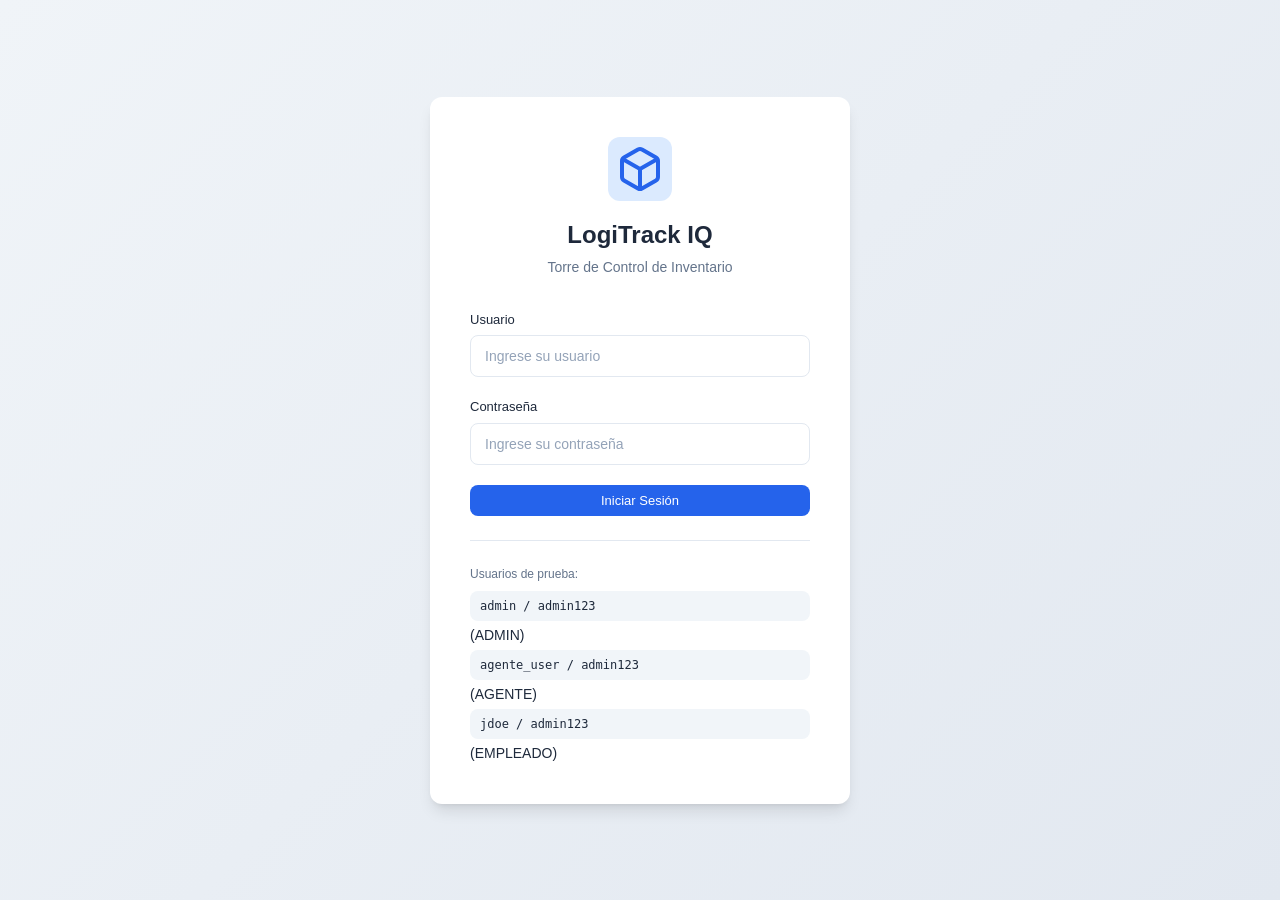
==== src/main/resources/static/index.html @ a63f6d24 "feat: casi que no, pero toco rezar, se arreglaron las herramientas del MCP" ====
<!DOCTYPE html>
<html lang="es">
<head>
    <meta charset="UTF-8">
    <meta name="viewport" content="width=device-width, initial-scale=1.0">
    <title>LogiTrack IQ - Login</title>
    <link rel="stylesheet" href="styles.css">
</head>
<body>
    <div class="login-container">
        <div class="login-card">
            <div class="login-header">
                <div class="logo">
                    <svg width="48" height="48" viewBox="0 0 24 24" fill="none" stroke="currentColor" stroke-width="2">
                        <path d="M21 16V8a2 2 0 0 0-1-1.73l-7-4a2 2 0 0 0-2 0l-7 4A2 2 0 0 0 3 8v8a2 2 0 0 0 1 1.73l7 4a2 2 0 0 0 2 0l7-4A2 2 0 0 0 21 16z"></path>
                        <polyline points="3.27 6.96 12 12.01 20.73 6.96"></polyline>
                        <line x1="12" y1="22.08" x2="12" y2="12"></line>
                    </svg>
                </div>
                <h1>LogiTrack IQ</h1>
                <p class="subtitle">Torre de Control de Inventario</p>
            </div>
            
            <form id="loginForm" class="login-form">
                <div class="form-group">
                    <label for="username">Usuario</label>
                    <input type="text" id="username" name="username" required autocomplete="username" placeholder="Ingrese su usuario">
                </div>
                
                <div class="form-group">
                    <label for="password">Contraseña</label>
                    <input type="password" id="password" name="password" required autocomplete="current-password" placeholder="Ingrese su contraseña">
                </div>
                
                <div id="loginError" class="error-message hidden"></div>
                
                <button type="submit" class="btn btn-primary btn-full" id="loginBtn">
                    <span class="btn-text">Iniciar Sesión</span>
                    <span class="btn-loader hidden"></span>
                </button>
            </form>
            
            <div class="login-footer">
                <p>Usuarios de prueba:</p>
                <div class="demo-users">
                    <code>admin / admin123</code> (ADMIN)
                    <code>agente_user / admin123</code> (AGENTE)
                    <code>jdoe / admin123</code> (EMPLEADO)
                </div>
            </div>
        </div>
    </div>
    
    <script src="app.js"></script>
    <script>
        // Login page initialization
        document.addEventListener('DOMContentLoaded', () => {
            if (window.location.pathname.endsWith('login.html') || window.location.pathname === '/' || window.location.pathname.endsWith('/')) {
                initLogin();
            }
        });
    </script>
</body>
</html>
---- src/main/resources/static/styles.css ----
/* ========================================
   LogiTrack IQ - Frontend Styles
   ======================================== */

:root {
    --color-primary: #2563eb;
    --color-primary-hover: #1d4ed8;
    --color-primary-light: #dbeafe;
    --color-secondary: #64748b;
    --color-secondary-hover: #475569;
    --color-success: #059669;
    --color-success-light: #d1fae5;
    --color-warning: #d97706;
    --color-warning-light: #fef3c7;
    --color-danger: #dc2626;
    --color-danger-light: #fee2e2;
    --color-info: #0891b2;
    --color-info-light: #cffafe;
    
    --color-bg: #f8fafc;
    --color-bg-card: #ffffff;
    --color-bg-hover: #f1f5f9;
    --color-border: #e2e8f0;
    --color-border-focus: #2563eb;
    
    --color-text: #1e293b;
    --color-text-secondary: #64748b;
    --color-text-muted: #94a3b8;
    
    --shadow-sm: 0 1px 2px 0 rgb(0 0 0 / 0.05);
    --shadow: 0 1px 3px 0 rgb(0 0 0 / 0.1), 0 1px 2px -1px rgb(0 0 0 / 0.1);
    --shadow-md: 0 4px 6px -1px rgb(0 0 0 / 0.1), 0 2px 4px -2px rgb(0 0 0 / 0.1);
    --shadow-lg: 0 10px 15px -3px rgb(0 0 0 / 0.1), 0 4px 6px -4px rgb(0 0 0 / 0.1);
    
    --radius-sm: 4px;
    --radius: 8px;
    --radius-lg: 12px;
    --radius-full: 9999px;
    
    --sidebar-width: 260px;
    --header-height: 64px;
    
    --transition: 150ms ease;
    --transition-fast: 100ms ease;
    
    --font-sans: -apple-system, BlinkMacSystemFont, 'Segoe UI', Roboto, 'Helvetica Neue', Arial, sans-serif;
    --font-mono: 'SF Mono', 'Fira Code', 'Fira Mono', Menlo, monospace;
}

/* ========================================
   Reset & Base
   ======================================== */

*, *::before, *::after {
    box-sizing: border-box;
    margin: 0;
    padding: 0;
}

html {
    font-size: 14px;
    -webkit-font-smoothing: antialiased;
    -moz-osx-font-smoothing: grayscale;
}

body {
    font-family: var(--font-sans);
    background-color: var(--color-bg);
    color: var(--color-text);
    line-height: 1.5;
    min-height: 100vh;
}

a {
    color: inherit;
    text-decoration: none;
}

button {
    font-family: inherit;
    font-size: inherit;
    border: none;
    background: none;
    cursor: pointer;
}

input {
    font-family: inherit;
    font-size: inherit;
}

table {
    border-collapse: collapse;
    width: 100%;
}

svg {
    display: block;
}

/* ========================================
   Utility Classes
   ======================================== */

.hidden { display: none !important; }
.sr-only { position: absolute; width: 1px; height: 1px; padding: 0; margin: -1px; overflow: hidden; clip: rect(0, 0, 0, 0); white-space: nowrap; border: 0; }

.flex { display: flex; }
.flex-col { flex-direction: column; }
.items-center { align-items: center; }
.justify-center { justify-content: center; }
.justify-between { justify-content: space-between; }
.gap-1 { gap: 4px; }
.gap-2 { gap: 8px; }
.gap-3 { gap: 12px; }
.gap-4 { gap: 16px; }

.w-full { width: 100%; }
.h-full { height: 100%; }

.text-center { text-align: center; }
.text-right { text-align: right; }

.font-medium { font-weight: 500; }
.font-semibold { font-weight: 600; }
.font-bold { font-weight: 700; }

.text-sm { font-size: 12px; }
.text-xs { font-size: 11px; }

.text-muted { color: var(--color-text-muted); }
.text-secondary { color: var(--color-text-secondary); }
.text-primary { color: var(--color-primary); }
.text-success { color: var(--color-success); }
.text-warning { color: var(--color-warning); }
.text-danger { color: var(--color-danger); }
.text-info { color: var(--color-info); }

.truncate { overflow: hidden; text-overflow: ellipsis; white-space: nowrap; }

/* ========================================
   Buttons
   ======================================== */

.btn {
    display: inline-flex;
    align-items: center;
    justify-content: center;
    gap: 8px;
    padding: 8px 16px;
    font-size: 13px;
    font-weight: 500;
    border-radius: var(--radius);
    transition: all var(--transition);
    white-space: nowrap;
}

.btn:disabled {
    opacity: 0.5;
    cursor: not-allowed;
}

.btn-sm {
    padding: 6px 12px;
    font-size: 12px;
}

.btn-full { width: 100%; }

.btn-primary {
    background-color: var(--color-primary);
    color: white;
}

.btn-primary:hover:not(:disabled) {
    background-color: var(--color-primary-hover);
}

.btn-secondary {
    background-color: var(--color-bg-hover);
    color: var(--color-text);
    border: 1px solid var(--color-border);
}

.btn-secondary:hover:not(:disabled) {
    background-color: var(--color-border);
}

.btn-danger {
    background-color: var(--color-danger);
    color: white;
}

.btn-danger:hover:not(:disabled) {
    background-color: #b91c1c;
}

.btn-ghost {
    background-color: transparent;
    color: var(--color-text-secondary);
    padding: 6px;
}

.btn-ghost:hover:not(:disabled) {
    background-color: var(--color-bg-hover);
    color: var(--color-text);
}

.btn-icon {
    padding: 6px;
    border-radius: var(--radius-sm);
}

.btn-loader {
    width: 16px;
    height: 16px;
    border: 2px solid transparent;
    border-top-color: currentColor;
    border-radius: 50%;
    animation: spin 0.6s linear infinite;
}

@keyframes spin {
    to { transform: rotate(360deg); }
}

/* ========================================
   Badges
   ======================================== */

.badge {
    display: inline-flex;
    align-items: center;
    padding: 2px 8px;
    font-size: 11px;
    font-weight: 600;
    border-radius: var(--radius-full);
    text-transform: uppercase;
    letter-spacing: 0.02em;
}

.badge-primary { background: var(--color-primary-light); color: var(--color-primary); }
.badge-success { background: var(--color-success-light); color: var(--color-success); }
.badge-warning { background: var(--color-warning-light); color: var(--color-warning); }
.badge-danger { background: var(--color-danger-light); color: var(--color-danger); }
.badge-info { background: var(--color-info-light); color: var(--color-info); }
.badge-secondary { background: var(--color-bg-hover); color: var(--color-text-secondary); }

/* ========================================
   Login Page
   ======================================== */

.login-container {
    min-height: 100vh;
    display: flex;
    align-items: center;
    justify-content: center;
    padding: 24px;
    background: linear-gradient(135deg, #f0f4f8 0%, #e2e8f0 100%);
}

.login-card {
    background: var(--color-bg-card);
    border-radius: var(--radius-lg);
    box-shadow: var(--shadow-lg);
    padding: 40px;
    width: 100%;
    max-width: 420px;
}

.login-header {
    text-align: center;
    margin-bottom: 32px;
}

.login-header .logo {
    display: inline-flex;
    align-items: center;
    justify-content: center;
    width: 64px;
    height: 64px;
    background: var(--color-primary-light);
    color: var(--color-primary);
    border-radius: var(--radius-lg);
    margin-bottom: 16px;
}

.login-header h1 {
    font-size: 24px;
    font-weight: 700;
    color: var(--color-text);
    margin-bottom: 4px;
}

.subtitle {
    color: var(--color-text-secondary);
    font-size: 14px;
}

.login-form {
    display: flex;
    flex-direction: column;
    gap: 20px;
}

.form-group {
    display: flex;
    flex-direction: column;
    gap: 6px;
}

.form-group label {
    font-size: 13px;
    font-weight: 500;
    color: var(--color-text);
}

.form-group input {
    padding: 12px 14px;
    border: 1px solid var(--color-border);
    border-radius: var(--radius);
    background: var(--color-bg-card);
    color: var(--color-text);
    transition: all var(--transition);
}

.form-group input::placeholder {
    color: var(--color-text-muted);
}

.form-group input:focus {
    outline: none;
    border-color: var(--color-border-focus);
    box-shadow: 0 0 0 3px var(--color-primary-light);
}

.error-message {
    display: flex;
    align-items: center;
    gap: 6px;
    padding: 10px 12px;
    background: var(--color-danger-light);
    color: var(--color-danger);
    border-radius: var(--radius);
    font-size: 13px;
}

.error-message.hidden { display: none; }

.login-footer {
    margin-top: 24px;
    padding-top: 24px;
    border-top: 1px solid var(--color-border);
}

.login-footer p {
    font-size: 12px;
    color: var(--color-text-secondary);
    margin-bottom: 8px;
}

.demo-users {
    display: flex;
    flex-direction: column;
    gap: 4px;
}

.demo-users code {
    background: var(--color-bg-hover);
    padding: 6px 10px;
    border-radius: var(--radius);
    font-size: 12px;
    font-family: var(--font-mono);
}

/* ========================================
   Header
   ======================================== */

.header {
    position: sticky;
    top: 0;
    z-index: 100;
    height: var(--header-height);
    background: var(--color-bg-card);
    border-bottom: 1px solid var(--color-border);
    display: flex;
    align-items: center;
    justify-content: space-between;
    padding: 0 24px;
    gap: 24px;
}

.header-left {
    display: flex;
    align-items: center;
    gap: 16px;
    min-width: 0;
}

.menu-toggle {
    display: none;
    padding: 8px;
    border-radius: var(--radius);
    color: var(--color-text-secondary);
}

.menu-toggle:hover {
    background: var(--color-bg-hover);
    color: var(--color-text);
}

.header .logo {
    display: flex;
    align-items: center;
    gap: 10px;
    color: var(--color-text);
    font-weight: 600;
    font-size: 16px;
}

.header .logo svg {
    color: var(--color-primary);
}

.page-title {
    font-size: 16px;
    font-weight: 600;
    white-space: nowrap;
}

.header-right {
    display: flex;
    align-items: center;
    gap: 16px;
    flex-shrink: 0;
}

.user-info {
    display: flex;
    align-items: center;
    gap: 8px;
    padding: 4px 12px 4px 8px;
    background: var(--color-bg-hover);
    border-radius: var(--radius-full);
}

#userName {
    font-weight: 500;
    font-size: 13px;
}

.role-badge {
    padding: 2px 8px;
    font-size: 10px;
    font-weight: 700;
    border-radius: var(--radius-full);
    text-transform: uppercase;
    letter-spacing: 0.03em;
}

.role-badge.ADMIN { background: var(--color-primary-light); color: var(--color-primary); }
.role-badge.AGENTE { background: var(--color-info-light); color: var(--color-info); }
.role-badge.EMPLEADO { background: var(--color-success-light); color: var(--color-success); }

/* ========================================
   App Layout
   ======================================== */

.app-container {
    display: flex;
    min-height: calc(100vh - var(--header-height));
}

.sidebar {
    position: fixed;
    top: var(--header-height);
    left: 0;
    bottom: 0;
    width: var(--sidebar-width);
    background: var(--color-bg-card);
    border-right: 1px solid var(--color-border);
    padding: 16px 8px;
    overflow-y: auto;
    z-index: 50;
    transition: transform var(--transition);
}

.sidebar-nav {
    display: flex;
    flex-direction: column;
    gap: 4px;
}

.nav-item {
    display: flex;
    align-items: center;
    gap: 12px;
    padding: 10px 12px;
    border-radius: var(--radius);
    color: var(--color-text-secondary);
    font-weight: 500;
    font-size: 13px;
    transition: all var(--transition-fast);
}

.nav-item:hover {
    background: var(--color-bg-hover);
    color: var(--color-text);
}

.nav-item.active {
    background: var(--color-primary-light);
    color: var(--color-primary);
}

.nav-item svg {
    flex-shrink: 0;
}

.main-content {
    flex: 1;
    margin-left: var(--sidebar-width);
    padding: 24px;
    min-height: calc(100vh - var(--header-height));
}

.page {
    display: none;
    animation: fadeIn 0.2s ease;
}

.page.active {
    display: block;
}

@keyframes fadeIn {
    from { opacity: 0; transform: translateY(4px); }
    to { opacity: 1; transform: translateY(0); }
}

.page-header {
    margin-bottom: 24px;
}

.page-header h2 {
    font-size: 22px;
    font-weight: 700;
    color: var(--color-text);
    margin-bottom: 4px;
}

.page-subtitle {
    color: var(--color-text-secondary);
    font-size: 13px;
}

/* ========================================
   KPI Grid
   ======================================== */

.kpi-grid {
    display: grid;
    grid-template-columns: repeat(auto-fit, minmax(240px, 1fr));
    gap: 16px;
    margin-bottom: 24px;
}

.kpi-card {
    background: var(--color-bg-card);
    border: 1px solid var(--color-border);
    border-radius: var(--radius-lg);
    padding: 20px;
    display: flex;
    align-items: center;
    gap: 16px;
    transition: all var(--transition);
}

.kpi-card:hover {
    box-shadow: var(--shadow-md);
    border-color: var(--color-border);
}

.kpi-icon {
    display: flex;
    align-items: center;
    justify-content: center;
    width: 48px;
    height: 48px;
    border-radius: var(--radius);
    flex-shrink: 0;
}

.kpi-icon.warning { background: var(--color-warning-light); color: var(--color-warning); }
.kpi-icon.danger { background: var(--color-danger-light); color: var(--color-danger); }
.kpi-icon.info { background: var(--color-info-light); color: var(--color-info); }
.kpi-icon.success { background: var(--color-success-light); color: var(--color-success); }

.kpi-content {
    flex: 1;
    min-width: 0;
}

.kpi-label {
    display: block;
    font-size: 12px;
    color: var(--color-text-secondary);
    margin-bottom: 4px;
}

.kpi-value {
    font-size: 28px;
    font-weight: 700;
    color: var(--color-text);
    line-height: 1.2;
}

/* ========================================
   Section Cards
   ======================================== */

.section-card {
    background: var(--color-bg-card);
    border: 1px solid var(--color-border);
    border-radius: var(--radius-lg);
    margin-bottom: 24px;
    overflow: hidden;
}

.section-header {
    display: flex;
    align-items: center;
    justify-content: space-between;
    padding: 16px 20px;
    border-bottom: 1px solid var(--color-border);
    flex-wrap: wrap;
    gap: 8px;
}

.section-header h3 {
    font-size: 15px;
    font-weight: 600;
    color: var(--color-text);
}

.section-date {
    font-size: 12px;
    color: var(--color-text-muted);
}

/* ========================================
   Movimientos Grid
   ======================================== |

.movimientos-grid {
    display: grid;
    grid-template-columns: repeat(3, 1fr);
    gap: 16px;
    padding: 20px;
}

.movimiento-item {
    text-align: center;
    padding: 16px;
    background: var(--color-bg);
    border-radius: var(--radius);
}

.movimiento-label {
    display: block;
    font-size: 12px;
    color: var(--color-text-secondary);
    margin-bottom: 4px;
    text-transform: uppercase;
    letter-spacing: 0.03em;
}

.movimiento-value {
    font-size: 28px;
    font-weight: 700;
    color: var(--color-text);
}

.movimiento-item.entrada .movimiento-value { color: var(--color-success); }
.movimiento-item.salida .movimiento-value { color: var(--color-danger); }
.movimiento-item.transferencia .movimiento-value { color: var(--color-info); }

/* ========================================
   Tables
   ======================================== */

.table-container {
    overflow-x: auto;
    border-radius: var(--radius);
    border: 1px solid var(--color-border);
}

.data-table {
    width: 100%;
    font-size: 13px;
}

.data-table thead {
    background: var(--color-bg);
}

.data-table th {
    padding: 12px 16px;
    text-align: left;
    font-size: 11px;
    font-weight: 600;
    color: var(--color-text-secondary);
    text-transform: uppercase;
    letter-spacing: 0.05em;
    border-bottom: 1px solid var(--color-border);
    white-space: nowrap;
}

.data-table td {
    padding: 12px 16px;
    border-bottom: 1px solid var(--color-border);
    color: var(--color-text);
    vertical-align: middle;
}

.data-table tbody tr {
    transition: background var(--transition-fast);
}

.data-table tbody tr:hover {
    background: var(--color-bg-hover);
}

.data-table tbody tr:last-child td {
    border-bottom: none;
}

/* ========================================
   Empty States
   ======================================== */

.empty-state {
    display: flex;
    flex-direction: column;
    align-items: center;
    justify-content: center;
    padding: 48px 24px;
    text-align: center;
    color: var(--color-text-muted);
}

.empty-state svg {
    margin-bottom: 12px;
    opacity: 0.5;
}

.empty-state p {
    font-size: 14px;
    font-weight: 500;
    color: var(--color-text-secondary);
    margin-bottom: 4px;
}

.empty-state small {
    font-size: 12px;
}

/* ========================================
   Modals
   ======================================== */

.modal {
    position: fixed;
    inset: 0;
    z-index: 200;
    display: flex;
    align-items: center;
    justify-content: center;
    padding: 24px;
}

.modal-overlay {
    position: absolute;
    inset: 0;
    background: rgba(15, 23, 42, 0.5);
    backdrop-filter: blur(2px);
}

.modal-content {
    position: relative;
    background: var(--color-bg-card);
    border-radius: var(--radius-lg);
    box-shadow: var(--shadow-lg);
    max-height: 90vh;
    width: 100%;
    animation: modalIn 0.2s ease;
}

@keyframes modalIn {
    from { opacity: 0; transform: scale(0.95) translateY(8px); }
    to { opacity: 1; transform: scale(1) translateY(0); }
}

.modal-header {
    display: flex;
    align-items: center;
    justify-content: space-between;
    padding: 16px 20px;
    border-bottom: 1px solid var(--color-border);
}

.modal-header h3 {
    font-size: 16px;
    font-weight: 600;
}

.modal-close {
    padding: 8px;
    border-radius: var(--radius);
    color: var(--color-text-muted);
    transition: all var(--transition-fast);
}

.modal-close:hover {
    background: var(--color-bg-hover);
    color: var(--color-text);
}

.modal-body {
    padding: 0;
    max-height: 60vh;
    overflow: hidden;
}

.modal-footer {
    display: flex;
    justify-content: flex-end;
    gap: 12px;
    padding: 16px 20px;
    border-top: 1px solid var(--color-border);
}

/* PDF Modal */
.pdf-modal-content {
    max-width: 1000px;
    max-height: 90vh;
}

#pdfFrame {
    width: 100%;
    height: 60vh;
    border: none;
    background: white;
}

/* Confirm Modal */
.confirm-modal-content {
    max-width: 400px;
}

.confirm-modal-content .modal-body {
    padding: 24px;
}

#confirmMessage {
    color: var(--color-text);
    line-height: 1.6;
}

/* ========================================
   Responsive
   ======================================== */

@media (max-width: 1024px) {
    .kpi-grid {
        grid-template-columns: repeat(2, 1fr);
    }
    
    .movimientos-grid {
        grid-template-columns: repeat(3, 1fr);
    }
}

@media (max-width: 768px) {
    .header {
        padding: 0 16px;
    }
    
    .page-title {
        display: none;
    }
    
    .menu-toggle {
        display: flex;
    }
    
    .sidebar {
        transform: translateX(-100%);
    }
    
    .sidebar.open {
        transform: translateX(0);
    }
    
    .main-content {
        margin-left: 0;
        padding: 16px;
    }
    
    .kpi-grid {
        grid-template-columns: 1fr;
    }
    
    .movimientos-grid {
        grid-template-columns: 1fr;
    }
    
    .modal {
        padding: 12px;
    }
    
    .modal-content {
        max-height: calc(100vh - 24px);
    }
    
    #pdfFrame {
        height: 50vh;
    }
}

@media (max-width: 480px) {
    .login-card {
        padding: 24px;
    }
    
    .section-header {
        flex-direction: column;
        align-items: flex-start;
    }
}

/* ========================================
   Scrollbar
   ======================================== */

::-webkit-scrollbar {
    width: 8px;
    height: 8px;
}

::-webkit-scrollbar-track {
    background: transparent;
}

::-webkit-scrollbar-thumb {
    background: var(--color-border);
    border-radius: var(--radius-full);
}

::-webkit-scrollbar-thumb:hover {
    background: var(--color-text-muted);
}

/* ========================================
   Focus Visible
   ======================================== */

:focus-visible {
    outline: 2px solid var(--color-border-focus);
    outline-offset: 2px;
}

button:focus-visible,
a:focus-visible,
input:focus-visible {
    outline: 2px solid var(--color-border-focus);
    outline-offset: 2px;
}
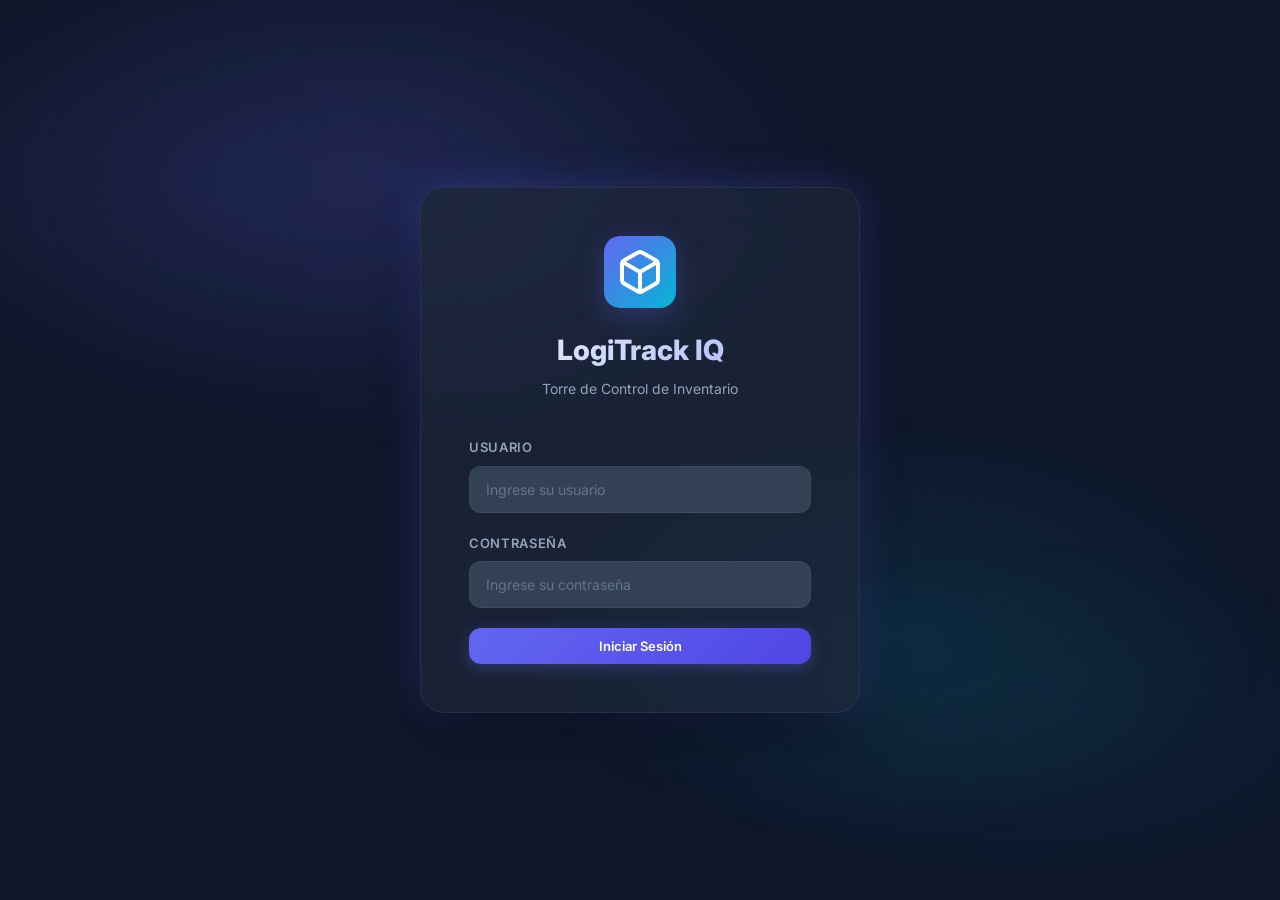
==== commit 476c329b: "feat: version final" ====
--- a/src/main/resources/static/index.html
+++ b/src/main/resources/static/index.html
@@ -39,15 +39,6 @@
                     <span class="btn-loader hidden"></span>
                 </button>
             </form>
-            
-            <div class="login-footer">
-                <p>Usuarios de prueba:</p>
-                <div class="demo-users">
-                    <code>admin / admin123</code> (ADMIN)
-                    <code>agente_user / admin123</code> (AGENTE)
-                    <code>jdoe / admin123</code> (EMPLEADO)
-                </div>
-            </div>
         </div>
     </div>
     
--- a/src/main/resources/static/styles.css
+++ b/src/main/resources/static/styles.css
@@ -1,142 +1,153 @@
 /* ========================================
-   LogiTrack IQ - Frontend Styles
-   ======================================== */
+   LogiTrack IQ - Professional Dashboard
+   ======================================== */
+
+@import url('https://fonts.googleapis.com/css2?family=Inter:wght@300;400;500;600;700;800&display=swap');
 
 :root {
-    --color-primary: #2563eb;
-    --color-primary-hover: #1d4ed8;
-    --color-primary-light: #dbeafe;
-    --color-secondary: #64748b;
-    --color-secondary-hover: #475569;
-    --color-success: #059669;
-    --color-success-light: #d1fae5;
-    --color-warning: #d97706;
-    --color-warning-light: #fef3c7;
-    --color-danger: #dc2626;
-    --color-danger-light: #fee2e2;
-    --color-info: #0891b2;
-    --color-info-light: #cffafe;
-    
-    --color-bg: #f8fafc;
-    --color-bg-card: #ffffff;
-    --color-bg-hover: #f1f5f9;
-    --color-border: #e2e8f0;
-    --color-border-focus: #2563eb;
-    
-    --color-text: #1e293b;
-    --color-text-secondary: #64748b;
-    --color-text-muted: #94a3b8;
-    
-    --shadow-sm: 0 1px 2px 0 rgb(0 0 0 / 0.05);
-    --shadow: 0 1px 3px 0 rgb(0 0 0 / 0.1), 0 1px 2px -1px rgb(0 0 0 / 0.1);
-    --shadow-md: 0 4px 6px -1px rgb(0 0 0 / 0.1), 0 2px 4px -2px rgb(0 0 0 / 0.1);
-    --shadow-lg: 0 10px 15px -3px rgb(0 0 0 / 0.1), 0 4px 6px -4px rgb(0 0 0 / 0.1);
-    
-    --radius-sm: 4px;
-    --radius: 8px;
-    --radius-lg: 12px;
+    --primary: #6366f1;
+    --primary-dark: #4f46e5;
+    --primary-light: #a5b4fc;
+    --primary-glow: rgba(99, 102, 241, 0.3);
+    --secondary: #64748b;
+    --success: #10b981;
+    --success-dark: #059669;
+    --success-light: #d1fae5;
+    --warning: #f59e0b;
+    --warning-dark: #d97706;
+    --warning-light: #fef3c7;
+    --danger: #ef4444;
+    --danger-dark: #dc2626;
+    --danger-light: #fee2e2;
+    --info: #06b6d4;
+    --info-light: #cffafe;
+
+    --bg-body: #0f172a;
+    --bg-surface: #1e293b;
+    --bg-card: #1e293b;
+    --bg-card-hover: #273548;
+    --bg-input: #334155;
+    --bg-glass: rgba(30, 41, 59, 0.7);
+
+    --border: rgba(148, 163, 184, 0.1);
+    --border-focus: var(--primary);
+
+    --text: #f1f5f9;
+    --text-secondary: #94a3b8;
+    --text-muted: #64748b;
+
+    --shadow-sm: 0 1px 2px rgba(0,0,0,0.3);
+    --shadow: 0 4px 6px -1px rgba(0,0,0,0.4);
+    --shadow-md: 0 10px 25px -5px rgba(0,0,0,0.5);
+    --shadow-lg: 0 25px 50px -12px rgba(0,0,0,0.6);
+    --shadow-glow: 0 0 40px var(--primary-glow);
+
+    --radius-sm: 6px;
+    --radius: 12px;
+    --radius-lg: 16px;
+    --radius-xl: 24px;
     --radius-full: 9999px;
-    
+
     --sidebar-width: 260px;
-    --header-height: 64px;
-    
-    --transition: 150ms ease;
-    --transition-fast: 100ms ease;
-    
-    --font-sans: -apple-system, BlinkMacSystemFont, 'Segoe UI', Roboto, 'Helvetica Neue', Arial, sans-serif;
-    --font-mono: 'SF Mono', 'Fira Code', 'Fira Mono', Menlo, monospace;
+    --header-height: 68px;
+
+    --font: 'Inter', -apple-system, BlinkMacSystemFont, sans-serif;
+    --mono: 'SF Mono', 'Fira Code', monospace;
+
+    --transition: 200ms cubic-bezier(0.4, 0, 0.2, 1);
+    --transition-slow: 400ms cubic-bezier(0.4, 0, 0.2, 1);
+    --bounce: cubic-bezier(0.34, 1.56, 0.64, 1);
 }
 
 /* ========================================
    Reset & Base
    ======================================== */
 
-*, *::before, *::after {
-    box-sizing: border-box;
-    margin: 0;
-    padding: 0;
-}
+*, *::before, *::after { box-sizing: border-box; margin: 0; padding: 0; }
 
 html {
     font-size: 14px;
     -webkit-font-smoothing: antialiased;
     -moz-osx-font-smoothing: grayscale;
+    scroll-behavior: smooth;
 }
 
 body {
-    font-family: var(--font-sans);
-    background-color: var(--color-bg);
-    color: var(--color-text);
-    line-height: 1.5;
+    font-family: var(--font);
+    background: var(--bg-body);
+    color: var(--text);
+    line-height: 1.6;
     min-height: 100vh;
-}
-
-a {
-    color: inherit;
-    text-decoration: none;
-}
-
-button {
-    font-family: inherit;
-    font-size: inherit;
-    border: none;
-    background: none;
-    cursor: pointer;
-}
-
-input {
-    font-family: inherit;
-    font-size: inherit;
-}
-
-table {
-    border-collapse: collapse;
-    width: 100%;
-}
-
-svg {
-    display: block;
-}
-
-/* ========================================
-   Utility Classes
-   ======================================== */
+    overflow-x: hidden;
+}
+
+body::before {
+    content: '';
+    position: fixed;
+    top: 0; left: 0;
+    width: 100%; height: 100%;
+    background:
+        radial-gradient(ellipse 80% 50% at 20% 20%, rgba(99, 102, 241, 0.08) 0%, transparent 50%),
+        radial-gradient(ellipse 60% 40% at 80% 80%, rgba(6, 182, 212, 0.06) 0%, transparent 50%);
+    pointer-events: none;
+    z-index: 0;
+}
+
+a { color: inherit; text-decoration: none; }
+button { font-family: inherit; border: none; background: none; cursor: pointer; color: inherit; }
+input { font-family: inherit; }
+table { border-collapse: collapse; width: 100%; }
+svg { display: block; }
 
 .hidden { display: none !important; }
-.sr-only { position: absolute; width: 1px; height: 1px; padding: 0; margin: -1px; overflow: hidden; clip: rect(0, 0, 0, 0); white-space: nowrap; border: 0; }
-
-.flex { display: flex; }
-.flex-col { flex-direction: column; }
-.items-center { align-items: center; }
-.justify-center { justify-content: center; }
-.justify-between { justify-content: space-between; }
-.gap-1 { gap: 4px; }
-.gap-2 { gap: 8px; }
-.gap-3 { gap: 12px; }
-.gap-4 { gap: 16px; }
-
-.w-full { width: 100%; }
-.h-full { height: 100%; }
-
-.text-center { text-align: center; }
-.text-right { text-align: right; }
-
-.font-medium { font-weight: 500; }
-.font-semibold { font-weight: 600; }
-.font-bold { font-weight: 700; }
-
-.text-sm { font-size: 12px; }
-.text-xs { font-size: 11px; }
-
-.text-muted { color: var(--color-text-muted); }
-.text-secondary { color: var(--color-text-secondary); }
-.text-primary { color: var(--color-primary); }
-.text-success { color: var(--color-success); }
-.text-warning { color: var(--color-warning); }
-.text-danger { color: var(--color-danger); }
-.text-info { color: var(--color-info); }
-
-.truncate { overflow: hidden; text-overflow: ellipsis; white-space: nowrap; }
+
+/* ========================================
+   Scrollbar
+   ======================================== */
+
+::-webkit-scrollbar { width: 6px; height: 6px; }
+::-webkit-scrollbar-track { background: transparent; }
+::-webkit-scrollbar-thumb { background: var(--text-muted); border-radius: var(--radius-full); }
+::-webkit-scrollbar-thumb:hover { background: var(--text-secondary); }
+
+/* ========================================
+   Loading Overlay
+   ======================================== */
+
+body.loading::after {
+    content: '';
+    position: fixed;
+    inset: 0;
+    background: rgba(15, 23, 42, 0.6);
+    backdrop-filter: blur(4px);
+    z-index: 999;
+    animation: fadeIn 0.2s ease;
+}
+
+.loading-spinner {
+    width: 40px; height: 40px;
+    border: 3px solid var(--border);
+    border-top-color: var(--primary);
+    border-radius: 50%;
+    animation: spin 0.8s linear infinite;
+}
+
+@keyframes spin { to { transform: rotate(360deg); } }
+@keyframes fadeIn { from { opacity: 0; } to { opacity: 1; } }
+@keyframes fadeOut { from { opacity: 1; } to { opacity: 0; } }
+@keyframes slideUp { from { opacity: 0; transform: translateY(20px); } to { opacity: 1; transform: translateY(0); } }
+@keyframes slideDown { from { opacity: 0; transform: translateY(-10px); } to { opacity: 1; transform: translateY(0); } }
+@keyframes slideInRight { from { opacity: 0; transform: translateX(30px); } to { opacity: 1; transform: translateX(0); } }
+@keyframes scaleIn { from { opacity: 0; transform: scale(0.95); } to { opacity: 1; transform: scale(1); } }
+@keyframes pulse { 0%, 100% { opacity: 1; } 50% { opacity: 0.5; } }
+@keyframes shimmer { 0% { background-position: -200% 0; } 100% { background-position: 200% 0; } }
+
+.skeleton {
+    background: linear-gradient(90deg, var(--bg-input) 25%, var(--bg-card-hover) 50%, var(--bg-input) 75%);
+    background-size: 200% 100%;
+    animation: shimmer 1.5s infinite;
+    border-radius: var(--radius-sm);
+}
 
 /* ========================================
    Buttons
@@ -147,81 +158,85 @@
     align-items: center;
     justify-content: center;
     gap: 8px;
-    padding: 8px 16px;
+    padding: 10px 20px;
     font-size: 13px;
-    font-weight: 500;
+    font-weight: 600;
     border-radius: var(--radius);
     transition: all var(--transition);
     white-space: nowrap;
-}
-
-.btn:disabled {
-    opacity: 0.5;
-    cursor: not-allowed;
-}
-
-.btn-sm {
-    padding: 6px 12px;
-    font-size: 12px;
-}
-
+    position: relative;
+    overflow: hidden;
+}
+
+.btn::after {
+    content: '';
+    position: absolute;
+    inset: 0;
+    background: linear-gradient(135deg, rgba(255,255,255,0.1) 0%, transparent 50%);
+    opacity: 0;
+    transition: opacity var(--transition);
+}
+
+.btn:hover::after { opacity: 1; }
+
+.btn:disabled { opacity: 0.5; cursor: not-allowed; }
+.btn:disabled::after { display: none; }
+
+.btn-sm { padding: 7px 14px; font-size: 12px; }
 .btn-full { width: 100%; }
 
 .btn-primary {
-    background-color: var(--color-primary);
+    background: linear-gradient(135deg, var(--primary) 0%, var(--primary-dark) 100%);
     color: white;
+    box-shadow: 0 4px 15px var(--primary-glow);
 }
 
 .btn-primary:hover:not(:disabled) {
-    background-color: var(--color-primary-hover);
-}
+    transform: translateY(-1px);
+    box-shadow: 0 6px 20px var(--primary-glow);
+}
+
+.btn-primary:active:not(:disabled) { transform: translateY(0); }
 
 .btn-secondary {
-    background-color: var(--color-bg-hover);
-    color: var(--color-text);
-    border: 1px solid var(--color-border);
+    background: var(--bg-input);
+    color: var(--text);
+    border: 1px solid var(--border);
 }
 
 .btn-secondary:hover:not(:disabled) {
-    background-color: var(--color-border);
+    background: var(--bg-card-hover);
+    border-color: var(--text-muted);
 }
 
 .btn-danger {
-    background-color: var(--color-danger);
+    background: linear-gradient(135deg, var(--danger) 0%, var(--danger-dark) 100%);
     color: white;
 }
 
-.btn-danger:hover:not(:disabled) {
-    background-color: #b91c1c;
-}
+.btn-danger:hover:not(:disabled) { transform: translateY(-1px); }
 
 .btn-ghost {
-    background-color: transparent;
-    color: var(--color-text-secondary);
-    padding: 6px;
+    background: transparent;
+    color: var(--text-secondary);
+    padding: 8px;
+    border-radius: var(--radius-sm);
 }
 
 .btn-ghost:hover:not(:disabled) {
-    background-color: var(--color-bg-hover);
-    color: var(--color-text);
-}
-
-.btn-icon {
-    padding: 6px;
-    border-radius: var(--radius-sm);
-}
+    background: var(--bg-input);
+    color: var(--text);
+}
+
+.btn-icon { padding: 8px; }
 
 .btn-loader {
-    width: 16px;
-    height: 16px;
+    width: 16px; height: 16px;
     border: 2px solid transparent;
     border-top-color: currentColor;
     border-radius: 50%;
     animation: spin 0.6s linear infinite;
-}
-
-@keyframes spin {
-    to { transform: rotate(360deg); }
+    display: none;
 }
 
 /* ========================================
@@ -231,20 +246,20 @@
 .badge {
     display: inline-flex;
     align-items: center;
-    padding: 2px 8px;
+    padding: 3px 10px;
     font-size: 11px;
-    font-weight: 600;
+    font-weight: 700;
     border-radius: var(--radius-full);
     text-transform: uppercase;
-    letter-spacing: 0.02em;
-}
-
-.badge-primary { background: var(--color-primary-light); color: var(--color-primary); }
-.badge-success { background: var(--color-success-light); color: var(--color-success); }
-.badge-warning { background: var(--color-warning-light); color: var(--color-warning); }
-.badge-danger { background: var(--color-danger-light); color: var(--color-danger); }
-.badge-info { background: var(--color-info-light); color: var(--color-info); }
-.badge-secondary { background: var(--color-bg-hover); color: var(--color-text-secondary); }
+    letter-spacing: 0.04em;
+}
+
+.badge-primary { background: rgba(99, 102, 241, 0.15); color: var(--primary-light); }
+.badge-success { background: rgba(16, 185, 129, 0.15); color: var(--success); }
+.badge-warning { background: rgba(245, 158, 11, 0.15); color: var(--warning); }
+.badge-danger { background: rgba(239, 68, 68, 0.15); color: var(--danger); }
+.badge-info { background: rgba(6, 182, 212, 0.15); color: var(--info); }
+.badge-secondary { background: rgba(100, 116, 139, 0.15); color: var(--text-secondary); }
 
 /* ========================================
    Login Page
@@ -256,45 +271,65 @@
     align-items: center;
     justify-content: center;
     padding: 24px;
-    background: linear-gradient(135deg, #f0f4f8 0%, #e2e8f0 100%);
+    position: relative;
+}
+
+.login-container::before {
+    content: '';
+    position: absolute;
+    inset: 0;
+    background:
+        radial-gradient(ellipse 60% 50% at 30% 20%, rgba(99, 102, 241, 0.15) 0%, transparent 60%),
+        radial-gradient(ellipse 50% 40% at 70% 70%, rgba(6, 182, 212, 0.1) 0%, transparent 60%);
+    pointer-events: none;
 }
 
 .login-card {
-    background: var(--color-bg-card);
-    border-radius: var(--radius-lg);
-    box-shadow: var(--shadow-lg);
-    padding: 40px;
+    background: var(--bg-glass);
+    backdrop-filter: blur(20px);
+    border: 1px solid var(--border);
+    border-radius: var(--radius-xl);
+    padding: 48px;
     width: 100%;
-    max-width: 420px;
+    max-width: 440px;
+    box-shadow: var(--shadow-lg), var(--shadow-glow);
+    animation: scaleIn 0.5s var(--bounce);
+    position: relative;
+    z-index: 1;
 }
 
 .login-header {
     text-align: center;
-    margin-bottom: 32px;
+    margin-bottom: 36px;
 }
 
 .login-header .logo {
     display: inline-flex;
     align-items: center;
     justify-content: center;
-    width: 64px;
-    height: 64px;
-    background: var(--color-primary-light);
-    color: var(--color-primary);
+    width: 72px; height: 72px;
+    background: linear-gradient(135deg, var(--primary) 0%, var(--info) 100%);
+    color: white;
     border-radius: var(--radius-lg);
-    margin-bottom: 16px;
+    margin-bottom: 20px;
+    box-shadow: 0 8px 30px var(--primary-glow);
+    animation: slideDown 0.6s var(--bounce);
 }
 
 .login-header h1 {
-    font-size: 24px;
-    font-weight: 700;
-    color: var(--color-text);
-    margin-bottom: 4px;
-}
-
-.subtitle {
-    color: var(--color-text-secondary);
+    font-size: 28px;
+    font-weight: 800;
+    background: linear-gradient(135deg, var(--text) 0%, var(--primary-light) 100%);
+    -webkit-background-clip: text;
+    -webkit-text-fill-color: transparent;
+    background-clip: text;
+    margin-bottom: 6px;
+}
+
+.login-header .subtitle {
+    color: var(--text-secondary);
     font-size: 14px;
+    font-weight: 400;
 }
 
 .login-form {
@@ -306,71 +341,79 @@
 .form-group {
     display: flex;
     flex-direction: column;
-    gap: 6px;
+    gap: 8px;
 }
 
 .form-group label {
     font-size: 13px;
-    font-weight: 500;
-    color: var(--color-text);
+    font-weight: 600;
+    color: var(--text-secondary);
+    text-transform: uppercase;
+    letter-spacing: 0.05em;
 }
 
 .form-group input {
-    padding: 12px 14px;
-    border: 1px solid var(--color-border);
+    padding: 14px 16px;
+    border: 1px solid var(--border);
     border-radius: var(--radius);
-    background: var(--color-bg-card);
-    color: var(--color-text);
+    background: var(--bg-input);
+    color: var(--text);
     transition: all var(--transition);
-}
-
-.form-group input::placeholder {
-    color: var(--color-text-muted);
-}
+    font-size: 14px;
+}
+
+.form-group input::placeholder { color: var(--text-muted); }
 
 .form-group input:focus {
     outline: none;
-    border-color: var(--color-border-focus);
-    box-shadow: 0 0 0 3px var(--color-primary-light);
+    border-color: var(--primary);
+    box-shadow: 0 0 0 3px var(--primary-glow);
 }
 
 .error-message {
     display: flex;
     align-items: center;
-    gap: 6px;
-    padding: 10px 12px;
-    background: var(--color-danger-light);
-    color: var(--color-danger);
+    gap: 8px;
+    padding: 12px 16px;
+    background: rgba(239, 68, 68, 0.1);
+    border: 1px solid rgba(239, 68, 68, 0.2);
+    color: var(--danger);
     border-radius: var(--radius);
     font-size: 13px;
+    font-weight: 500;
 }
 
 .error-message.hidden { display: none; }
 
 .login-footer {
-    margin-top: 24px;
+    margin-top: 28px;
     padding-top: 24px;
-    border-top: 1px solid var(--color-border);
+    border-top: 1px solid var(--border);
 }
 
 .login-footer p {
     font-size: 12px;
-    color: var(--color-text-secondary);
-    margin-bottom: 8px;
+    color: var(--text-muted);
+    margin-bottom: 10px;
+    text-transform: uppercase;
+    letter-spacing: 0.05em;
+    font-weight: 600;
 }
 
 .demo-users {
     display: flex;
     flex-direction: column;
-    gap: 4px;
+    gap: 6px;
 }
 
 .demo-users code {
-    background: var(--color-bg-hover);
-    padding: 6px 10px;
-    border-radius: var(--radius);
+    background: var(--bg-input);
+    padding: 8px 12px;
+    border-radius: var(--radius-sm);
     font-size: 12px;
-    font-family: var(--font-mono);
+    font-family: var(--mono);
+    color: var(--text-secondary);
+    border: 1px solid var(--border);
 }
 
 /* ========================================
@@ -382,8 +425,9 @@
     top: 0;
     z-index: 100;
     height: var(--header-height);
-    background: var(--color-bg-card);
-    border-bottom: 1px solid var(--color-border);
+    background: var(--bg-glass);
+    backdrop-filter: blur(20px);
+    border-bottom: 1px solid var(--border);
     display: flex;
     align-items: center;
     justify-content: space-between;
@@ -401,67 +445,62 @@
 .menu-toggle {
     display: none;
     padding: 8px;
-    border-radius: var(--radius);
-    color: var(--color-text-secondary);
-}
-
-.menu-toggle:hover {
-    background: var(--color-bg-hover);
-    color: var(--color-text);
-}
+    border-radius: var(--radius-sm);
+    color: var(--text-secondary);
+}
+
+.menu-toggle:hover { background: var(--bg-input); color: var(--text); }
 
 .header .logo {
     display: flex;
     align-items: center;
     gap: 10px;
-    color: var(--color-text);
-    font-weight: 600;
-    font-size: 16px;
-}
-
-.header .logo svg {
-    color: var(--color-primary);
-}
+    color: var(--text);
+    font-weight: 700;
+    font-size: 17px;
+}
+
+.header .logo svg { color: var(--primary); }
 
 .page-title {
-    font-size: 16px;
-    font-weight: 600;
+    font-size: 17px;
+    font-weight: 700;
     white-space: nowrap;
 }
 
+.header-center { flex: 1; }
+
 .header-right {
     display: flex;
     align-items: center;
-    gap: 16px;
+    gap: 12px;
     flex-shrink: 0;
 }
 
 .user-info {
     display: flex;
     align-items: center;
-    gap: 8px;
-    padding: 4px 12px 4px 8px;
-    background: var(--color-bg-hover);
+    gap: 10px;
+    padding: 6px 16px 6px 10px;
+    background: var(--bg-input);
     border-radius: var(--radius-full);
-}
-
-#userName {
-    font-weight: 500;
-    font-size: 13px;
-}
+    border: 1px solid var(--border);
+}
+
+#userName { font-weight: 600; font-size: 13px; }
 
 .role-badge {
-    padding: 2px 8px;
+    padding: 3px 10px;
     font-size: 10px;
-    font-weight: 700;
+    font-weight: 800;
     border-radius: var(--radius-full);
     text-transform: uppercase;
-    letter-spacing: 0.03em;
-}
-
-.role-badge.ADMIN { background: var(--color-primary-light); color: var(--color-primary); }
-.role-badge.AGENTE { background: var(--color-info-light); color: var(--color-info); }
-.role-badge.EMPLEADO { background: var(--color-success-light); color: var(--color-success); }
+    letter-spacing: 0.05em;
+}
+
+.role-badge.ADMIN { background: rgba(99, 102, 241, 0.2); color: var(--primary-light); }
+.role-badge.AGENTE { background: rgba(6, 182, 212, 0.2); color: var(--info); }
+.role-badge.EMPLEADO { background: rgba(16, 185, 129, 0.2); color: var(--success); }
 
 /* ========================================
    App Layout
@@ -470,6 +509,8 @@
 .app-container {
     display: flex;
     min-height: calc(100vh - var(--header-height));
+    position: relative;
+    z-index: 1;
 }
 
 .sidebar {
@@ -478,12 +519,13 @@
     left: 0;
     bottom: 0;
     width: var(--sidebar-width);
-    background: var(--color-bg-card);
-    border-right: 1px solid var(--color-border);
-    padding: 16px 8px;
+    background: var(--bg-glass);
+    backdrop-filter: blur(20px);
+    border-right: 1px solid var(--border);
+    padding: 16px 10px;
     overflow-y: auto;
     z-index: 50;
-    transition: transform var(--transition);
+    transition: transform var(--transition-slow);
 }
 
 .sidebar-nav {
@@ -496,124 +538,171 @@
     display: flex;
     align-items: center;
     gap: 12px;
-    padding: 10px 12px;
+    padding: 11px 14px;
     border-radius: var(--radius);
-    color: var(--color-text-secondary);
+    color: var(--text-secondary);
     font-weight: 500;
     font-size: 13px;
-    transition: all var(--transition-fast);
+    transition: all var(--transition);
+    position: relative;
 }
 
 .nav-item:hover {
-    background: var(--color-bg-hover);
-    color: var(--color-text);
+    background: var(--bg-input);
+    color: var(--text);
+    transform: translateX(4px);
 }
 
 .nav-item.active {
-    background: var(--color-primary-light);
-    color: var(--color-primary);
-}
-
-.nav-item svg {
-    flex-shrink: 0;
-}
+    background: linear-gradient(135deg, rgba(99, 102, 241, 0.15) 0%, rgba(6, 182, 212, 0.1) 100%);
+    color: var(--primary-light);
+}
+
+.nav-item.active::before {
+    content: '';
+    position: absolute;
+    left: 0;
+    top: 50%;
+    transform: translateY(-50%);
+    width: 3px;
+    height: 60%;
+    background: var(--primary);
+    border-radius: 0 4px 4px 0;
+}
+
+.nav-item svg { flex-shrink: 0; }
 
 .main-content {
     flex: 1;
     margin-left: var(--sidebar-width);
-    padding: 24px;
+    padding: 28px;
     min-height: calc(100vh - var(--header-height));
 }
+
+/* ========================================
+   Pages
+   ======================================== */
 
 .page {
     display: none;
-    animation: fadeIn 0.2s ease;
-}
-
-.page.active {
-    display: block;
-}
-
-@keyframes fadeIn {
-    from { opacity: 0; transform: translateY(4px); }
-    to { opacity: 1; transform: translateY(0); }
-}
+    animation: slideUp 0.4s var(--bounce);
+}
+
+.page.active { display: block; }
 
 .page-header {
-    margin-bottom: 24px;
+    margin-bottom: 28px;
 }
 
 .page-header h2 {
-    font-size: 22px;
-    font-weight: 700;
-    color: var(--color-text);
+    font-size: 26px;
+    font-weight: 800;
+    color: var(--text);
     margin-bottom: 4px;
+    background: linear-gradient(135deg, var(--text) 0%, var(--primary-light) 100%);
+    -webkit-background-clip: text;
+    -webkit-text-fill-color: transparent;
+    background-clip: text;
 }
 
 .page-subtitle {
-    color: var(--color-text-secondary);
-    font-size: 13px;
-}
-
-/* ========================================
-   KPI Grid
+    color: var(--text-secondary);
+    font-size: 14px;
+}
+
+/* ========================================
+   KPI Cards
    ======================================== */
 
 .kpi-grid {
     display: grid;
-    grid-template-columns: repeat(auto-fit, minmax(240px, 1fr));
+    grid-template-columns: repeat(4, 1fr);
+    gap: 18px;
+    margin-bottom: 28px;
+}
+
+.kpi-card {
+    background: var(--bg-card);
+    border: 1px solid var(--border);
+    border-radius: var(--radius-lg);
+    padding: 22px;
+    display: flex;
+    align-items: center;
     gap: 16px;
-    margin-bottom: 24px;
-}
-
-.kpi-card {
-    background: var(--color-bg-card);
-    border: 1px solid var(--color-border);
+    transition: all var(--transition-slow);
+    position: relative;
+    overflow: hidden;
+    animation: slideUp 0.5s var(--bounce) both;
+}
+
+.kpi-card:nth-child(1) { animation-delay: 0.05s; }
+.kpi-card:nth-child(2) { animation-delay: 0.1s; }
+.kpi-card:nth-child(3) { animation-delay: 0.15s; }
+.kpi-card:nth-child(4) { animation-delay: 0.2s; }
+
+.kpi-card::before {
+    content: '';
+    position: absolute;
+    inset: 0;
     border-radius: var(--radius-lg);
-    padding: 20px;
-    display: flex;
-    align-items: center;
-    gap: 16px;
-    transition: all var(--transition);
+    opacity: 0;
+    transition: opacity var(--transition);
 }
 
 .kpi-card:hover {
+    transform: translateY(-4px);
     box-shadow: var(--shadow-md);
-    border-color: var(--color-border);
-}
+    border-color: transparent;
+}
+
+.kpi-card:hover::before { opacity: 1; }
+
+.kpi-card:nth-child(1)::before { background: linear-gradient(135deg, rgba(245, 158, 11, 0.05) 0%, transparent 60%); }
+.kpi-card:nth-child(2)::before { background: linear-gradient(135deg, rgba(239, 68, 68, 0.05) 0%, transparent 60%); }
+.kpi-card:nth-child(3)::before { background: linear-gradient(135deg, rgba(6, 182, 212, 0.05) 0%, transparent 60%); }
+.kpi-card:nth-child(4)::before { background: linear-gradient(135deg, rgba(16, 185, 129, 0.05) 0%, transparent 60%); }
 
 .kpi-icon {
     display: flex;
     align-items: center;
     justify-content: center;
-    width: 48px;
-    height: 48px;
+    width: 52px; height: 52px;
     border-radius: var(--radius);
     flex-shrink: 0;
-}
-
-.kpi-icon.warning { background: var(--color-warning-light); color: var(--color-warning); }
-.kpi-icon.danger { background: var(--color-danger-light); color: var(--color-danger); }
-.kpi-icon.info { background: var(--color-info-light); color: var(--color-info); }
-.kpi-icon.success { background: var(--color-success-light); color: var(--color-success); }
-
-.kpi-content {
-    flex: 1;
-    min-width: 0;
-}
+    transition: transform var(--transition);
+}
+
+.kpi-card:hover .kpi-icon { transform: scale(1.1); }
+
+.kpi-icon.warning { background: rgba(245, 158, 11, 0.12); color: var(--warning); }
+.kpi-icon.danger { background: rgba(239, 68, 68, 0.12); color: var(--danger); }
+.kpi-icon.info { background: rgba(6, 182, 212, 0.12); color: var(--info); }
+.kpi-icon.success { background: rgba(16, 185, 129, 0.12); color: var(--success); }
+
+.kpi-content { flex: 1; min-width: 0; }
 
 .kpi-label {
     display: block;
     font-size: 12px;
-    color: var(--color-text-secondary);
+    color: var(--text-secondary);
     margin-bottom: 4px;
+    font-weight: 500;
 }
 
 .kpi-value {
     font-size: 28px;
-    font-weight: 700;
-    color: var(--color-text);
+    font-weight: 800;
+    color: var(--text);
     line-height: 1.2;
+    font-variant-numeric: tabular-nums;
+}
+
+.kpi-desc {
+    display: block;
+    font-size: 11px;
+    color: var(--text-muted);
+    margin-top: 4px;
+    font-style: italic;
 }
 
 /* ========================================
@@ -621,70 +710,92 @@
    ======================================== */
 
 .section-card {
-    background: var(--color-bg-card);
-    border: 1px solid var(--color-border);
+    background: var(--bg-card);
+    border: 1px solid var(--border);
     border-radius: var(--radius-lg);
     margin-bottom: 24px;
     overflow: hidden;
+    animation: slideUp 0.5s var(--bounce) both;
 }
 
 .section-header {
     display: flex;
     align-items: center;
     justify-content: space-between;
-    padding: 16px 20px;
-    border-bottom: 1px solid var(--color-border);
+    padding: 18px 22px;
+    border-bottom: 1px solid var(--border);
     flex-wrap: wrap;
     gap: 8px;
 }
 
 .section-header h3 {
     font-size: 15px;
-    font-weight: 600;
-    color: var(--color-text);
+    font-weight: 700;
+    color: var(--text);
 }
 
 .section-date {
     font-size: 12px;
-    color: var(--color-text-muted);
+    color: var(--text-muted);
 }
 
 /* ========================================
    Movimientos Grid
-   ======================================== |
+   ======================================== */
 
 .movimientos-grid {
     display: grid;
     grid-template-columns: repeat(3, 1fr);
-    gap: 16px;
-    padding: 20px;
+    gap: 18px;
+    padding: 22px;
 }
 
 .movimiento-item {
     text-align: center;
-    padding: 16px;
-    background: var(--color-bg);
+    padding: 24px 16px;
+    background: var(--bg-input);
     border-radius: var(--radius);
+    border: 1px solid var(--border);
+    transition: all var(--transition);
+    position: relative;
+    overflow: hidden;
+}
+
+.movimiento-item::before {
+    content: '';
+    position: absolute;
+    top: 0; left: 0; right: 0;
+    height: 3px;
+}
+
+.movimiento-item.entrada::before { background: linear-gradient(90deg, var(--success), transparent); }
+.movimiento-item.salida::before { background: linear-gradient(90deg, var(--danger), transparent); }
+.movimiento-item.transferencia::before { background: linear-gradient(90deg, var(--info), transparent); }
+
+.movimiento-item:hover {
+    transform: translateY(-3px);
+    box-shadow: var(--shadow);
 }
 
 .movimiento-label {
     display: block;
-    font-size: 12px;
-    color: var(--color-text-secondary);
-    margin-bottom: 4px;
+    font-size: 11px;
+    color: var(--text-secondary);
+    margin-bottom: 6px;
     text-transform: uppercase;
-    letter-spacing: 0.03em;
+    letter-spacing: 0.06em;
+    font-weight: 600;
 }
 
 .movimiento-value {
-    font-size: 28px;
-    font-weight: 700;
-    color: var(--color-text);
-}
-
-.movimiento-item.entrada .movimiento-value { color: var(--color-success); }
-.movimiento-item.salida .movimiento-value { color: var(--color-danger); }
-.movimiento-item.transferencia .movimiento-value { color: var(--color-info); }
+    font-size: 32px;
+    font-weight: 800;
+    line-height: 1.2;
+}
+
+.movimiento-item.entrada .movimiento-value { color: var(--success); }
+.movimiento-item.salida .movimiento-value { color: var(--danger); }
+.movimiento-item.transferencia .movimiento-value { color: var(--info); }
 
 /* ========================================
    Tables
@@ -692,8 +803,6 @@
 
 .table-container {
     overflow-x: auto;
-    border-radius: var(--radius);
-    border: 1px solid var(--color-border);
 }
 
 .data-table {
@@ -701,40 +810,74 @@
     font-size: 13px;
 }
 
-.data-table thead {
-    background: var(--color-bg);
-}
+.data-table thead { background: var(--bg-input); }
 
 .data-table th {
-    padding: 12px 16px;
+    padding: 14px 18px;
     text-align: left;
     font-size: 11px;
-    font-weight: 600;
-    color: var(--color-text-secondary);
+    font-weight: 700;
+    color: var(--text-secondary);
     text-transform: uppercase;
-    letter-spacing: 0.05em;
-    border-bottom: 1px solid var(--color-border);
+    letter-spacing: 0.06em;
+    border-bottom: 1px solid var(--border);
     white-space: nowrap;
 }
 
 .data-table td {
-    padding: 12px 16px;
-    border-bottom: 1px solid var(--color-border);
-    color: var(--color-text);
+    padding: 14px 18px;
+    border-bottom: 1px solid var(--border);
+    color: var(--text);
     vertical-align: middle;
 }
 
 .data-table tbody tr {
-    transition: background var(--transition-fast);
+    transition: all var(--transition);
 }
 
 .data-table tbody tr:hover {
-    background: var(--color-bg-hover);
-}
-
-.data-table tbody tr:last-child td {
-    border-bottom: none;
-}
+    background: var(--bg-card-hover);
+}
+
+.data-table tbody tr:last-child td { border-bottom: none; }
+
+/* ========================================
+   Progress Bars
+   ======================================== */
+
+.progress-bar {
+    display: flex;
+    align-items: center;
+    gap: 10px;
+}
+
+.progress-track {
+    flex: 1;
+    height: 8px;
+    background: var(--bg-input);
+    border-radius: var(--radius-full);
+    overflow: hidden;
+    position: relative;
+}
+
+.progress-fill {
+    height: 100%;
+    border-radius: var(--radius-full);
+    transition: width 1s cubic-bezier(0.4, 0, 0.2, 1);
+    position: relative;
+}
+
+.progress-fill::after {
+    content: '';
+    position: absolute;
+    inset: 0;
+    background: linear-gradient(90deg, transparent, rgba(255,255,255,0.2), transparent);
+    animation: shimmer 2s infinite;
+}
+
+.progress-fill.green { background: linear-gradient(90deg, var(--success), #34d399); }
+.progress-fill.yellow { background: linear-gradient(90deg, var(--warning), #fbbf24); }
+.progress-fill.red { background: linear-gradient(90deg, var(--danger), #f87171); }
 
 /* ========================================
    Empty States
@@ -747,23 +890,300 @@
     justify-content: center;
     padding: 48px 24px;
     text-align: center;
-    color: var(--color-text-muted);
+    color: var(--text-muted);
 }
 
 .empty-state svg {
+    margin-bottom: 16px;
+    opacity: 0.3;
+}
+
+.empty-state p {
+    font-size: 15px;
+    font-weight: 600;
+    color: var(--text-secondary);
+    margin-bottom: 4px;
+}
+
+.empty-state small {
+    font-size: 13px;
+    color: var(--text-muted);
+}
+
+/* ========================================
+   Resumen Card
+    ======================================== */
+
+/* === RESUMEN PANEL === */
+
+.resumen-panel {
+    display: flex;
+    flex-direction: column;
+    gap: 16px;
+}
+
+.resumen-ejecutivo-card {
+    padding: 20px 24px;
+    background: var(--bg-card);
+    border: 1px solid var(--border);
+    border-left: 3px solid var(--info);
+    border-radius: 10px;
+}
+
+.resumen-ejecutivo-label {
+    display: block;
+    font-size: 11px;
+    font-weight: 700;
+    text-transform: uppercase;
+    letter-spacing: 0.1em;
+    color: var(--text-muted);
+    margin-bottom: 8px;
+}
+
+.resumen-ejecutivo-card p {
+    color: var(--text);
+    line-height: 1.7;
+    font-size: 14px;
+    margin: 0;
+}
+
+.resumen-grid {
+    display: grid;
+    grid-template-columns: 1fr 1fr;
+    gap: 16px;
+    align-items: start;
+}
+
+.resumen-col {
+    display: flex;
+    flex-direction: column;
+}
+
+.resumen-col-header {
+    display: flex;
+    align-items: center;
+    gap: 8px;
     margin-bottom: 12px;
-    opacity: 0.5;
-}
-
-.empty-state p {
+}
+
+.resumen-col-header span {
+    font-size: 13px;
+    font-weight: 700;
+    color: var(--text);
+}
+
+.resumen-col-body {
+    display: flex;
+    flex-direction: column;
+    gap: 10px;
+}
+
+.resumen-col-body-acciones {
+    gap: 8px;
+}
+
+/* Empty Section */
+.empty-section {
+    padding: 24px 16px;
+    text-align: center;
+}
+
+.empty-section p {
+    color: var(--text-muted);
+    font-size: 12px;
+    margin: 0;
+}
+
+/* === ALERTAS === */
+
+.alertas-list {
+    display: flex;
+    flex-direction: column;
+    gap: 10px;
+}
+
+.alerta-item {
+    padding: 16px 18px;
+    background: var(--bg-card);
+    border: 1px solid var(--border);
+    border-radius: 10px;
+}
+
+.alerta-header {
+    display: flex;
+    align-items: center;
+    gap: 8px;
+    margin-bottom: 6px;
+}
+
+.alerta-header strong {
     font-size: 14px;
-    font-weight: 500;
-    color: var(--color-text-secondary);
-    margin-bottom: 4px;
-}
-
-.empty-state small {
-    font-size: 12px;
+    color: var(--text);
+    font-weight: 600;
+}
+
+.alerta-detalle {
+    font-size: 13px;
+    color: var(--text-secondary);
+    margin: 0;
+    line-height: 1.6;
+}
+
+.alerta-refs {
+    display: flex;
+    gap: 6px;
+    margin-top: 10px;
+    flex-wrap: wrap;
+}
+
+.alerta-refs .ref {
+    font-size: 11px;
+    font-weight: 600;
+    color: var(--text-muted);
+    background: rgba(107, 114, 128, 0.1);
+    padding: 3px 10px;
+    border-radius: 6px;
+}
+
+/* Severity badges */
+.badge-ALTA {
+    background: rgba(239, 68, 68, 0.15);
+    color: #ef4444;
+    font-size: 10px;
+    padding: 3px 8px;
+    border-radius: 4px;
+    font-weight: 700;
+    text-transform: uppercase;
+    letter-spacing: 0.03em;
+}
+
+.badge-MEDIA {
+    background: rgba(245, 158, 11, 0.15);
+    color: #f59e0b;
+    font-size: 10px;
+    padding: 3px 8px;
+    border-radius: 4px;
+    font-weight: 700;
+    text-transform: uppercase;
+    letter-spacing: 0.03em;
+}
+
+.badge-BAJA {
+    background: rgba(6, 182, 212, 0.15);
+    color: #06b6d4;
+    font-size: 10px;
+    padding: 3px 8px;
+    border-radius: 4px;
+    font-weight: 700;
+    text-transform: uppercase;
+    letter-spacing: 0.03em;
+}
+
+/* === ACCIONES SUGERIDAS === */
+
+.acciones-list {
+    display: flex;
+    flex-direction: column;
+    gap: 8px;
+}
+
+.accion-item {
+    display: flex;
+    align-items: center;
+    gap: 12px;
+    padding: 14px 16px;
+    background: var(--bg-card);
+    border: 1px solid var(--border);
+    border-radius: 10px;
+}
+
+.accion-item .badge {
+    font-size: 10px;
+    padding: 3px 8px;
+    border-radius: 4px;
+    text-transform: uppercase;
+    letter-spacing: 0.03em;
+    font-weight: 700;
+    white-space: nowrap;
+    flex-shrink: 0;
+}
+
+.accion-item span:not(.badge):not(.ref) {
+    font-size: 13px;
+    color: var(--text-secondary);
+    line-height: 1.5;
+    flex: 1;
+}
+
+.accion-item .ref {
+    font-size: 11px;
+    font-weight: 600;
+    color: var(--text-muted);
+    background: rgba(107, 114, 128, 0.1);
+    padding: 3px 10px;
+    border-radius: 6px;
+    margin-left: auto;
+    white-space: nowrap;
+    flex-shrink: 0;
+}
+
+/* Accion type variants */
+.accion-item[data-tipo="REVISAR_ORDEN"] .badge {
+    background: rgba(59, 130, 246, 0.15);
+    color: #3b82f6;
+}
+
+.accion-item[data-tipo="REVISAR_PRODUCTO"] .badge {
+    background: rgba(245, 158, 11, 0.15);
+    color: #f59e0b;
+}
+
+.accion-item[data-tipo="REVISAR_BODEGA"] .badge {
+    background: rgba(6, 182, 212, 0.15);
+    color: #06b6d4;
+}
+
+.actions-cell {
+    display: flex;
+    gap: 6px;
+    justify-content: center;
+}
+
+.action-btn {
+    display: inline-flex;
+    align-items: center;
+    justify-content: center;
+    width: 32px;
+    height: 32px;
+    border-radius: var(--radius-sm);
+    border: 1px solid var(--border);
+    background: var(--bg-input);
+    color: var(--text-secondary);
+    cursor: pointer;
+    transition: all var(--transition);
+}
+
+.action-btn:hover {
+    transform: translateY(-1px);
+    box-shadow: var(--shadow-sm);
+}
+
+.action-btn-view:hover {
+    background: rgba(6, 182, 212, 0.15);
+    border-color: var(--info);
+    color: var(--info);
+}
+
+.action-btn-success:hover {
+    background: rgba(16, 185, 129, 0.15);
+    border-color: var(--success);
+    color: var(--success);
+}
+
+.action-btn-danger:hover {
+    background: rgba(239, 68, 68, 0.15);
+    border-color: var(--danger);
+    color: var(--danger);
 }
 
 /* ========================================
@@ -783,65 +1203,53 @@
 .modal-overlay {
     position: absolute;
     inset: 0;
-    background: rgba(15, 23, 42, 0.5);
-    backdrop-filter: blur(2px);
+    background: rgba(0, 0, 0, 0.7);
+    backdrop-filter: blur(4px);
 }
 
 .modal-content {
     position: relative;
-    background: var(--color-bg-card);
+    background: var(--bg-card);
+    border: 1px solid var(--border);
     border-radius: var(--radius-lg);
     box-shadow: var(--shadow-lg);
     max-height: 90vh;
     width: 100%;
-    animation: modalIn 0.2s ease;
-}
-
-@keyframes modalIn {
-    from { opacity: 0; transform: scale(0.95) translateY(8px); }
-    to { opacity: 1; transform: scale(1) translateY(0); }
+    animation: scaleIn 0.3s var(--bounce);
 }
 
 .modal-header {
     display: flex;
     align-items: center;
     justify-content: space-between;
-    padding: 16px 20px;
-    border-bottom: 1px solid var(--color-border);
+    padding: 18px 22px;
+    border-bottom: 1px solid var(--border);
 }
 
 .modal-header h3 {
     font-size: 16px;
-    font-weight: 600;
+    font-weight: 700;
 }
 
 .modal-close {
     padding: 8px;
-    border-radius: var(--radius);
-    color: var(--color-text-muted);
-    transition: all var(--transition-fast);
-}
-
-.modal-close:hover {
-    background: var(--color-bg-hover);
-    color: var(--color-text);
-}
-
-.modal-body {
-    padding: 0;
-    max-height: 60vh;
-    overflow: hidden;
-}
+    border-radius: var(--radius-sm);
+    color: var(--text-muted);
+    transition: all var(--transition);
+}
+
+.modal-close:hover { background: var(--bg-input); color: var(--text); }
+
+.modal-body { padding: 0; max-height: 60vh; overflow: hidden; }
 
 .modal-footer {
     display: flex;
     justify-content: flex-end;
     gap: 12px;
-    padding: 16px 20px;
-    border-top: 1px solid var(--color-border);
-}
-
-/* PDF Modal */
+    padding: 16px 22px;
+    border-top: 1px solid var(--border);
+}
+
 .pdf-modal-content {
     max-width: 1000px;
     max-height: 90vh;
@@ -854,126 +1262,215 @@
     background: white;
 }
 
-/* Confirm Modal */
-.confirm-modal-content {
-    max-width: 400px;
-}
-
-.confirm-modal-content .modal-body {
-    padding: 24px;
-}
+.confirm-modal-content { max-width: 420px; }
+.confirm-modal-content .modal-body { padding: 24px; }
 
 #confirmMessage {
-    color: var(--color-text);
+    color: var(--text-secondary);
     line-height: 1.6;
 }
 
 /* ========================================
-   Responsive
-   ======================================== */
-
-@media (max-width: 1024px) {
-    .kpi-grid {
-        grid-template-columns: repeat(2, 1fr);
-    }
-    
-    .movimientos-grid {
-        grid-template-columns: repeat(3, 1fr);
-    }
-}
-
-@media (max-width: 768px) {
-    .header {
-        padding: 0 16px;
-    }
-    
-    .page-title {
-        display: none;
-    }
-    
-    .menu-toggle {
-        display: flex;
-    }
-    
-    .sidebar {
-        transform: translateX(-100%);
-    }
-    
-    .sidebar.open {
-        transform: translateX(0);
-    }
-    
-    .main-content {
-        margin-left: 0;
-        padding: 16px;
-    }
-    
-    .kpi-grid {
-        grid-template-columns: 1fr;
-    }
-    
-    .movimientos-grid {
-        grid-template-columns: 1fr;
-    }
-    
-    .modal {
-        padding: 12px;
-    }
-    
-    .modal-content {
-        max-height: calc(100vh - 24px);
-    }
-    
-    #pdfFrame {
-        height: 50vh;
-    }
-}
-
-@media (max-width: 480px) {
-    .login-card {
-        padding: 24px;
-    }
-    
-    .section-header {
-        flex-direction: column;
-        align-items: flex-start;
-    }
-}
-
-/* ========================================
-   Scrollbar
-   ======================================== */
-
-::-webkit-scrollbar {
+   Toast Notifications
+   ======================================== */
+
+.toast {
+    position: fixed;
+    bottom: 24px;
+    right: 24px;
+    padding: 14px 22px;
+    border-radius: var(--radius);
+    box-shadow: var(--shadow-lg);
+    z-index: 300;
+    font-weight: 600;
+    font-size: 13px;
+    animation: slideInRight 0.4s var(--bounce);
+    display: flex;
+    align-items: center;
+    gap: 10px;
+    max-width: 360px;
+}
+
+.toast-success { background: var(--success); color: white; }
+.toast-error { background: var(--danger); color: white; }
+.toast-info { background: var(--primary); color: white; }
+
+/* ========================================
+   Filter Chips
+   ======================================== */
+
+.order-filters-bar {
+    display: flex;
+    gap: 8px;
+    margin-bottom: 20px;
+    flex-wrap: wrap;
+}
+
+.filter-chip {
+    display: inline-flex;
+    align-items: center;
+    gap: 8px;
+    padding: 9px 18px;
+    font-size: 13px;
+    font-weight: 600;
+    border-radius: var(--radius-full);
+    background: var(--bg-card);
+    color: var(--text-secondary);
+    border: 1px solid var(--border);
+    cursor: pointer;
+    transition: all var(--transition);
+}
+
+.filter-chip:hover {
+    background: var(--bg-card-hover);
+    color: var(--text);
+    border-color: var(--text-muted);
+    transform: translateY(-1px);
+}
+
+.filter-chip.active {
+    background: linear-gradient(135deg, var(--primary) 0%, var(--primary-dark) 100%);
+    color: white;
+    border-color: transparent;
+    box-shadow: 0 4px 15px var(--primary-glow);
+}
+
+.chip-dot {
     width: 8px;
     height: 8px;
-}
-
-::-webkit-scrollbar-track {
-    background: transparent;
-}
-
-::-webkit-scrollbar-thumb {
-    background: var(--color-border);
-    border-radius: var(--radius-full);
-}
-
-::-webkit-scrollbar-thumb:hover {
-    background: var(--color-text-muted);
+    border-radius: 50%;
+    flex-shrink: 0;
+}
+
+.chip-dot-warning { background: var(--warning); }
+.chip-dot-info { background: var(--info); }
+.chip-dot-success { background: var(--success); }
+.chip-dot-danger { background: var(--danger); }
+
+.filter-chip.active .chip-dot {
+    background: white;
+}
+
+/* ========================================
+   Responsive
+   ======================================== */
+
+@media (max-width: 1200px) {
+    .kpi-grid { grid-template-columns: repeat(2, 1fr); }
+}
+
+@media (max-width: 768px) {
+    .header { padding: 0 16px; }
+    .page-title { display: none; }
+    .menu-toggle { display: flex; }
+    .sidebar { transform: translateX(-100%); }
+    .sidebar.open { transform: translateX(0); }
+    .main-content { margin-left: 0; padding: 16px; }
+    .kpi-grid { grid-template-columns: 1fr; }
+    .movimientos-grid { grid-template-columns: 1fr; }
+    .modal { padding: 12px; }
+    .modal-content { max-height: calc(100vh - 24px); }
+    #pdfFrame { height: 50vh; }
+    .login-card { padding: 28px; }
+}
+
+@media (max-width: 480px) {
+    .section-header { flex-direction: column; align-items: flex-start; }
+    .header-right { gap: 8px; }
+    .user-info { padding: 4px 10px 4px 8px; }
+    #userName { display: none; }
 }
 
 /* ========================================
    Focus Visible
    ======================================== */
 
+/* ========================================
+   Bodegas Table
+   ======================================== */
+
+#bodegasTable th:nth-child(1) { min-width: 200px; }
+#bodegasTable th:nth-child(2),
+#bodegasTable th:nth-child(3) { min-width: 90px; text-align: right; }
+#bodegasTable th:nth-child(4) { min-width: 180px; }
+#bodegasTable th:nth-child(5) { min-width: 100px; }
+#bodegasTable th:nth-child(6) { min-width: 80px; text-align: center; }
+
+#bodegasTable td:nth-child(2),
+#bodegasTable td:nth-child(3) { text-align: right; font-variant-numeric: tabular-nums; }
+#bodegasTable td:nth-child(6) { text-align: center; }
+
+.actions-cell {
+    display: flex;
+    gap: 6px;
+    align-items: center;
+    justify-content: center;
+}
+
 :focus-visible {
-    outline: 2px solid var(--color-border-focus);
+    outline: 2px solid var(--primary);
     outline-offset: 2px;
 }
 
 button:focus-visible,
 a:focus-visible,
 input:focus-visible {
-    outline: 2px solid var(--color-border-focus);
+    outline: 2px solid var(--primary);
     outline-offset: 2px;
-}+}
+
+/* ========================================
+   Filters Bar
+   ======================================== */
+
+.filters-bar {
+    display: flex;
+    gap: 16px;
+    padding: 16px 20px;
+    border-bottom: 1px solid var(--border);
+    flex-wrap: wrap;
+    align-items: flex-end;
+}
+
+.filter-group {
+    display: flex;
+    flex-direction: column;
+    gap: 4px;
+    flex: 1;
+    min-width: 140px;
+}
+
+.filter-label {
+    font-size: 11px;
+    font-weight: 600;
+    color: var(--text-secondary);
+    text-transform: uppercase;
+    letter-spacing: 0.04em;
+}
+
+.filter-input,
+.filter-select {
+    padding: 8px 12px;
+    background: var(--bg-input);
+    border: 1px solid var(--border);
+    border-radius: var(--radius-md);
+    color: var(--text);
+    font-size: 13px;
+    transition: border-color var(--transition);
+    width: 100%;
+}
+
+.filter-input:focus,
+.filter-select:focus {
+    border-color: var(--primary);
+    outline: none;
+}
+
+.filter-select {
+    cursor: pointer;
+}
+
+@media (max-width: 768px) {
+    .filters-bar { flex-direction: column; }
+    .filter-group { min-width: 100%; }
+}
